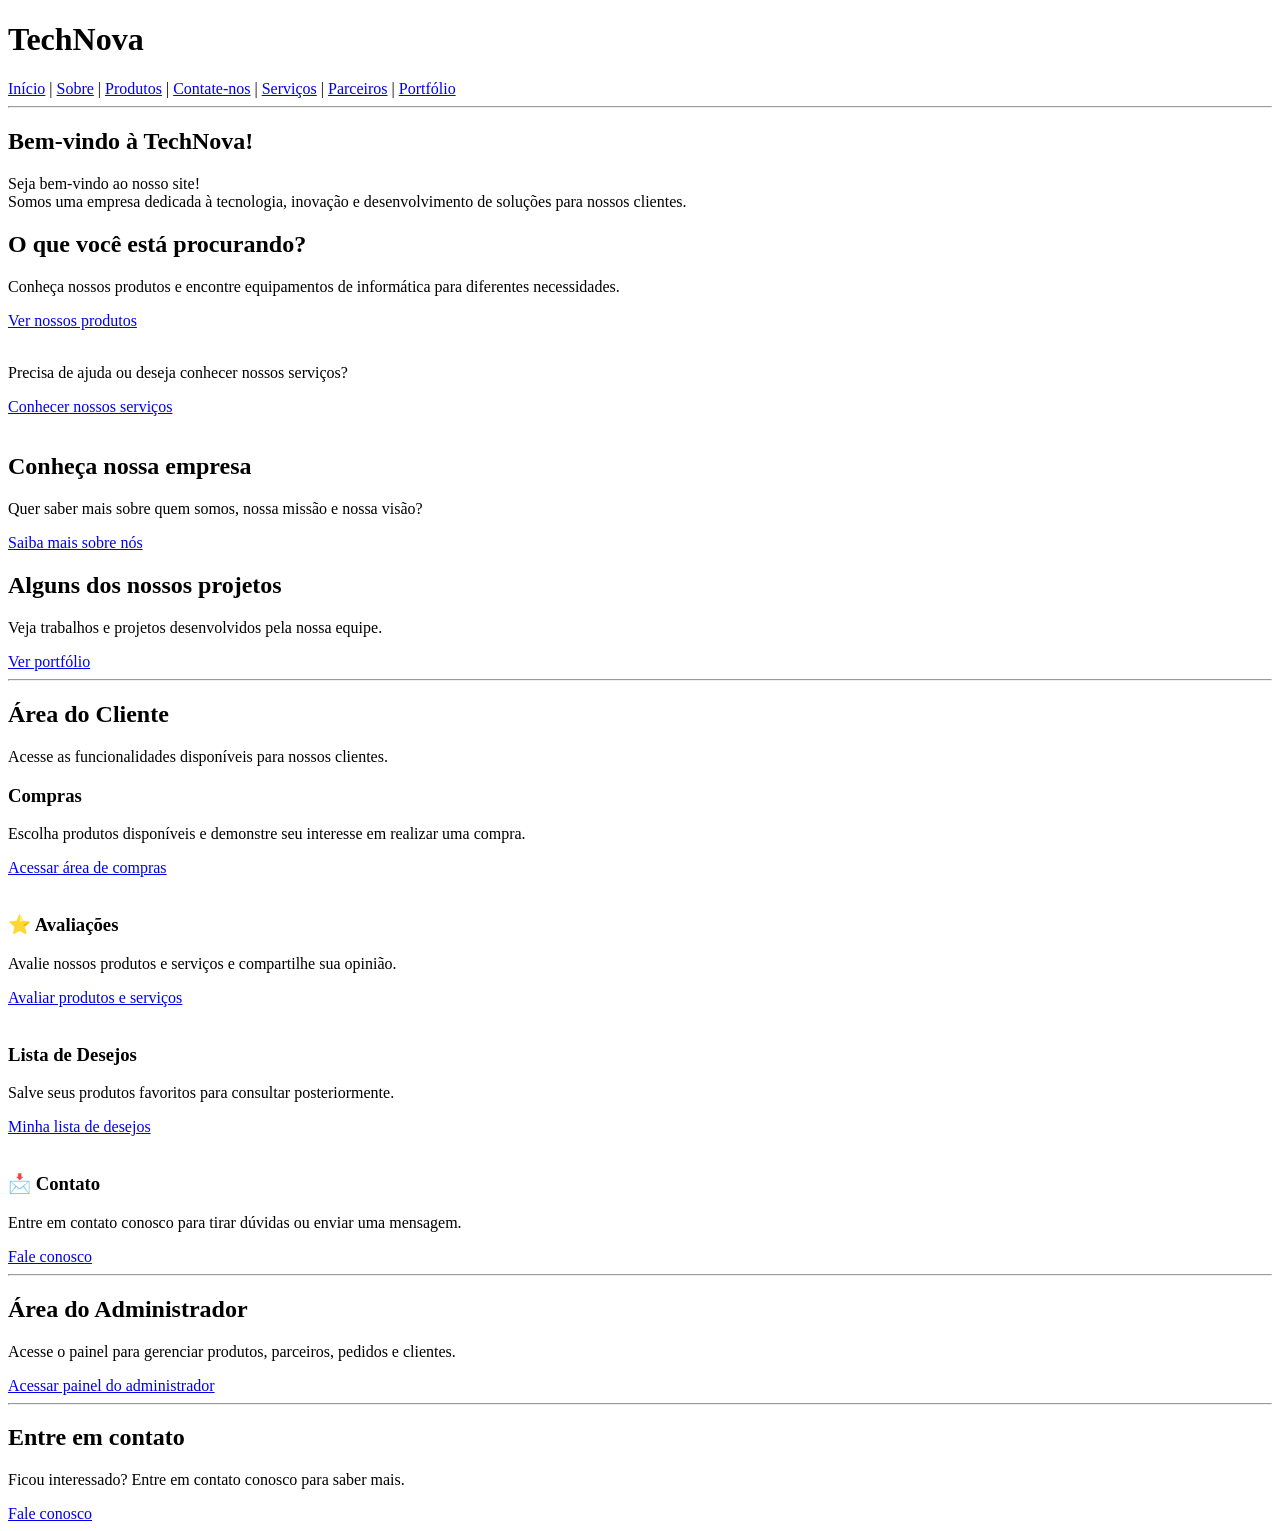
==== index.html @ fadacc32 "Atualização do projeto" ====
<!DOCTYPE html>
<html lang="pt-BR">

<head>
    <meta charset="UTF-8">
    <meta name="viewport" content="width=device-width, initial-scale=1.0">
    <title>TechNova</title>
</head>

<body>

    <h1>TechNova</h1>

    <nav>
        <a href="index.html">Início</a> |
        <a href="sobre.html">Sobre</a> |
        <a href="produtos.html">Produtos</a> |
        <a href="contate-nos.html">Contate-nos</a> |
        <a href="serviços.html">Serviços</a> |
        <a href="parceiros.html">Parceiros</a> |
        <a href="portfólio.html">Portfólio</a>
    </nav>

    <hr>

    <h2>Bem-vindo à TechNova!</h2>

    <p>
        Seja bem-vindo ao nosso site!<br>
        Somos uma empresa dedicada à tecnologia, inovação e desenvolvimento
        de soluções para nossos clientes.
    </p>

    <h2>O que você está procurando?</h2>

    <p>
        Conheça nossos produtos e encontre equipamentos de informática
        para diferentes necessidades.
    </p>

    <a href="produtos.html">Ver nossos produtos</a>

    <br><br>

    <p>
        Precisa de ajuda ou deseja conhecer nossos serviços?
    </p>

    <a href="serviços.html">Conhecer nossos serviços</a>

    <br><br>

    <h2>Conheça nossa empresa</h2>

    <p>
        Quer saber mais sobre quem somos, nossa missão e nossa visão?
    </p>

    <a href="sobre.html">Saiba mais sobre nós</a>

    <h2>Alguns dos nossos projetos</h2>

    <p>
        Veja trabalhos e projetos desenvolvidos pela nossa equipe.
    </p>

    <a href="portfólio.html">Ver portfólio</a>

    <hr>

    <h2>Área do Cliente</h2>

    <p>
        Acesse as funcionalidades disponíveis para nossos clientes.
    </p>

    <h3> Compras</h3>

    <p>
        Escolha produtos disponíveis e demonstre seu interesse em realizar
        uma compra.
    </p>

    <a href="compras.html">Acessar área de compras</a>

    <br><br>

    <h3>⭐ Avaliações</h3>

    <p>
        Avalie nossos produtos e serviços e compartilhe sua opinião.
    </p>

    <a href="avaliacoes.html">Avaliar produtos e serviços</a>

    <br><br>

    <h3> Lista de Desejos</h3>

    <p>
        Salve seus produtos favoritos para consultar posteriormente.
    </p>

    <a href="lista-desejos.html">Minha lista de desejos</a>

    <br><br>

    <h3>📩 Contato</h3>

    <p>
        Entre em contato conosco para tirar dúvidas ou enviar uma mensagem.
    </p>

    <a href="contate-nos.html">Fale conosco</a>

    <hr>

    <h2>Área do Administrador</h2>

    <p>
        Acesse o painel para gerenciar produtos, parceiros, pedidos e clientes.
    </p>

    <a href="admin.html">Acessar painel do administrador</a>

    <hr>

    <h2>Entre em contato</h2>

    <p>
        Ficou interessado? Entre em contato conosco para saber mais.
    </p>

    <a href="contate-nos.html">Fale conosco</a>
    
       
</body>

</html>
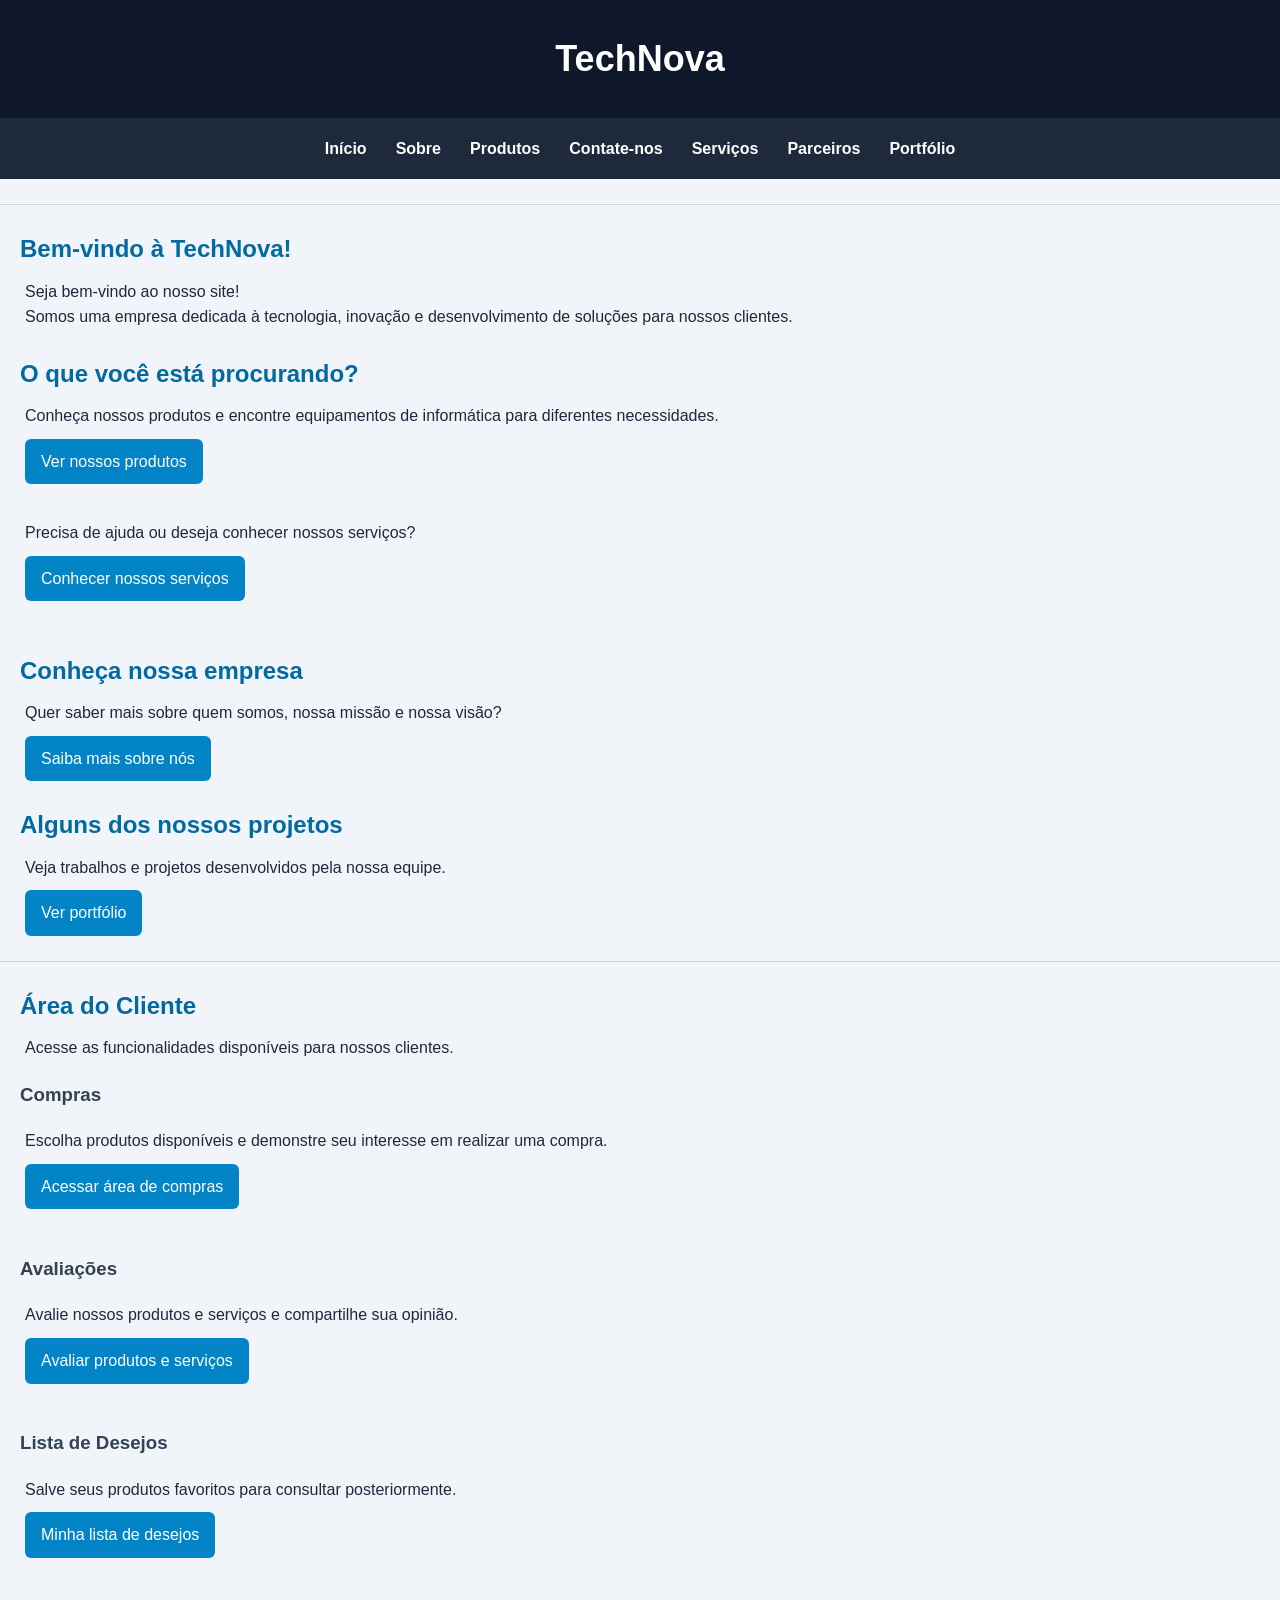
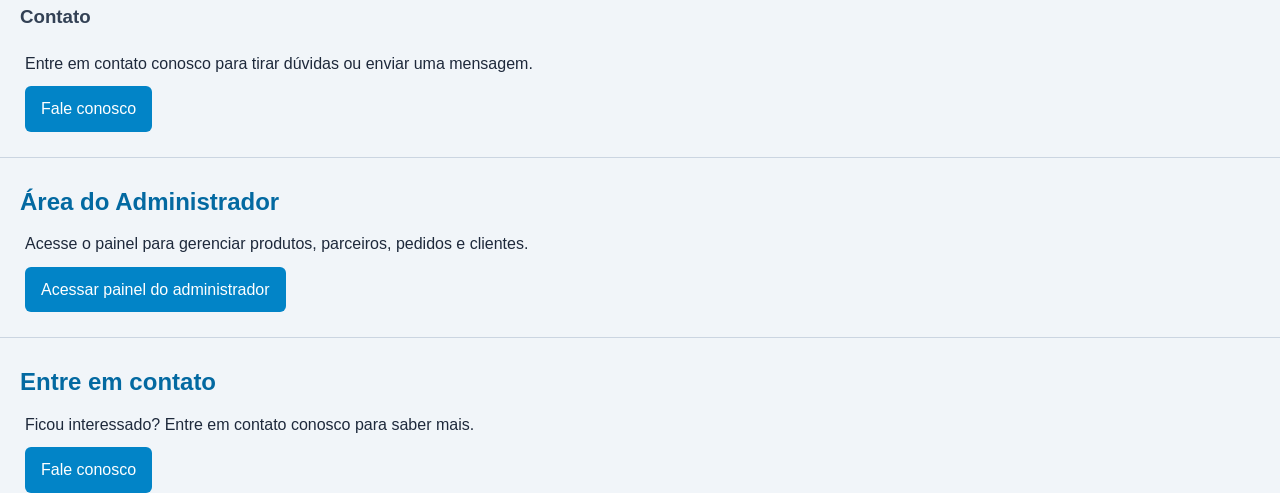
==== commit 50fa3e96: "Adiciona CSS à página inicial" ====
--- a/index.html
+++ b/index.html
@@ -5,6 +5,7 @@
     <meta charset="UTF-8">
     <meta name="viewport" content="width=device-width, initial-scale=1.0">
     <title>TechNova</title>
+    <link rel="stylesheet" href="style.css">
 </head>
 
 <body>
@@ -85,7 +86,7 @@
 
     <br><br>
 
-    <h3>⭐ Avaliações</h3>
+    <h3> Avaliações</h3>
 
     <p>
         Avalie nossos produtos e serviços e compartilhe sua opinião.
@@ -105,7 +106,7 @@
 
     <br><br>
 
-    <h3>📩 Contato</h3>
+    <h3> Contato</h3>
 
     <p>
         Entre em contato conosco para tirar dúvidas ou enviar uma mensagem.
--- a/style.css
+++ b/style.css
@@ -0,0 +1,75 @@
+
+/* Configuração geral */
+body {
+    font-family: Arial, sans-serif;
+    background-color: #f1f5f9;
+    color: #1e293b;
+    margin: 0;
+    line-height: 1.6;
+}
+
+/* Título principal */
+h1 {
+    background-color: #0f172a;
+    color: white;
+    text-align: center;
+    padding: 30px;
+    margin: 0;
+    font-size: 36px;
+}
+
+/* Menu de navegação */
+nav {
+    background-color: #1e293b;
+    text-align: center;
+    padding: 18px;
+}
+
+nav a {
+    color: white;
+    text-decoration: none;
+    margin: 8px;
+    font-weight: bold;
+}
+
+nav a:hover {
+    color: #38bdf8;
+}
+
+/* Títulos das seções */
+h2 {
+    color: #0369a1;
+    margin: 25px 20px 10px;
+}
+
+h3 {
+    color: #334155;
+    margin-left: 20px;
+}
+
+/* Parágrafos */
+p {
+    margin: 10px 25px;
+}
+
+/* Links do conteúdo */
+body > a {
+    display: inline-block;
+    background-color: #0284c7;
+    color: white;
+    text-decoration: none;
+    padding: 10px 16px;
+    margin-left: 25px;
+    border-radius: 6px;
+}
+
+body > a:hover {
+    background-color: #075985;
+}
+
+/* Separadores */
+hr {
+    border: none;
+    border-top: 1px solid #cbd5e1;
+    margin: 25px 0;
+}
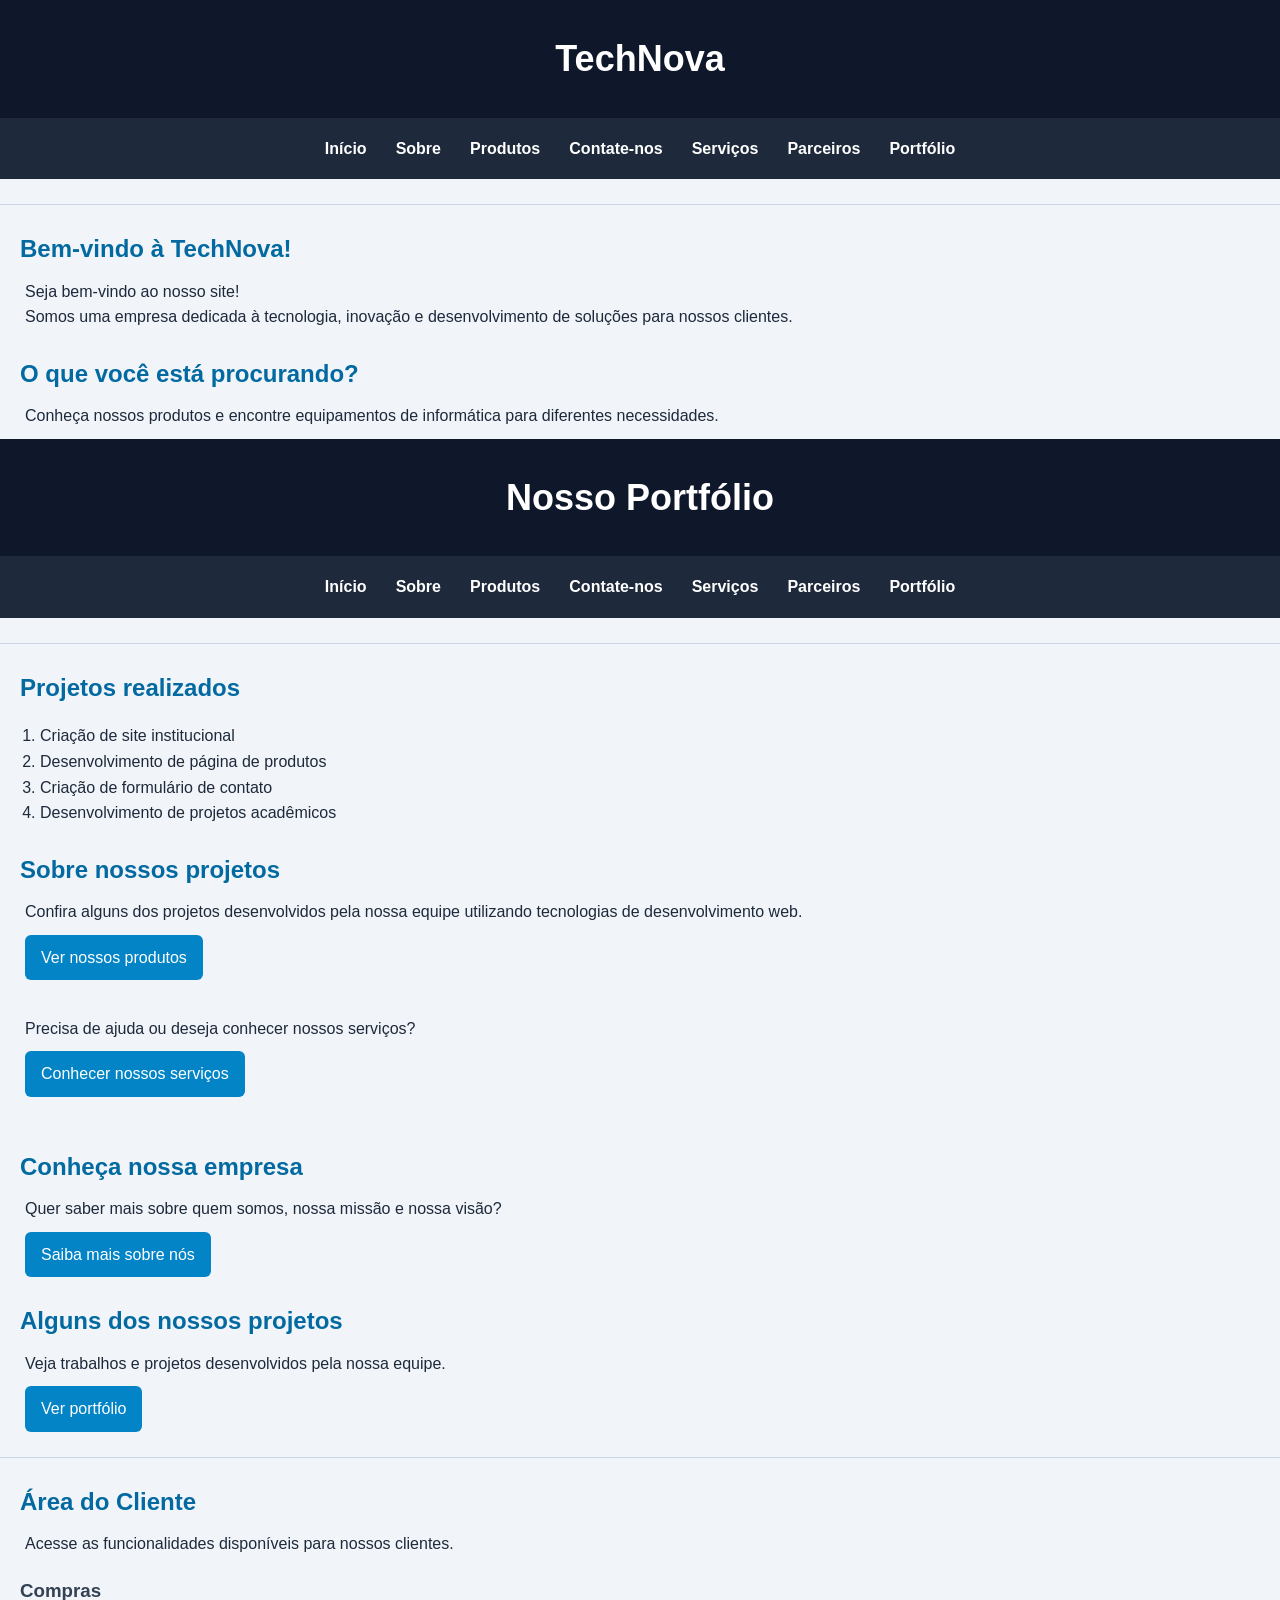
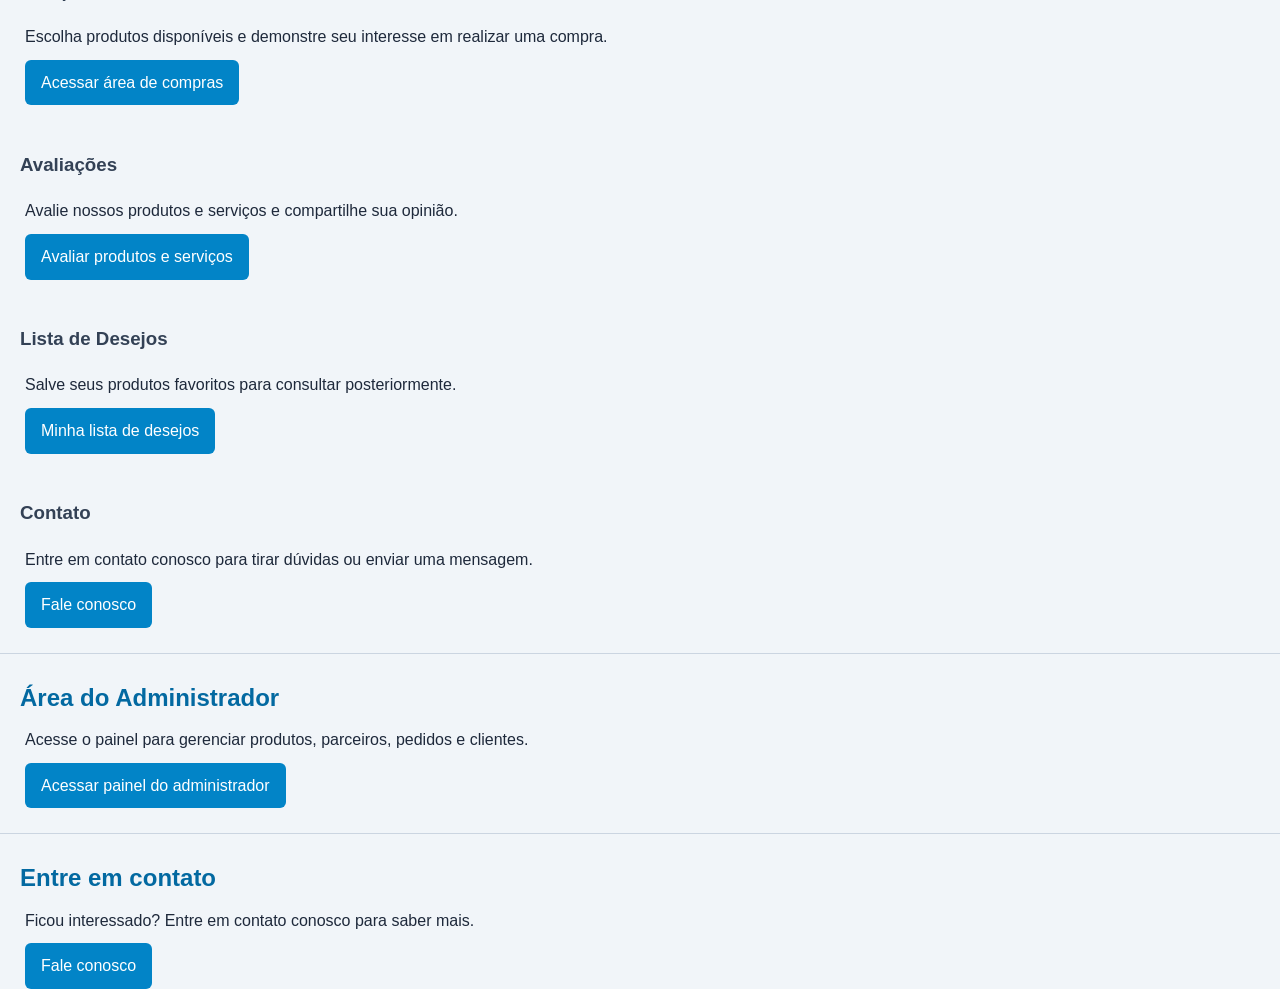
==== commit 6730deab: "css nas paginas" ====
--- a/index.html
+++ b/index.html
@@ -5,7 +5,77 @@
     <meta charset="UTF-8">
     <meta name="viewport" content="width=device-width, initial-scale=1.0">
     <title>TechNova</title>
-    <link rel="stylesheet" href="style.css">
+    <style>
+    body {
+    font-family: Arial, sans-serif;
+    background-color: #f1f5f9;
+    color: #1e293b;
+    margin: 0;
+    line-height: 1.6;
+}
+
+h1 {
+    background-color: #0f172a;
+    color: white;
+    text-align: center;
+    padding: 30px;
+    margin: 0;
+    font-size: 36px;
+}
+
+nav {
+    background-color: #1e293b;
+    text-align: center;
+    padding: 18px;
+}
+
+nav a {
+    color: white;
+    text-decoration: none;
+    margin: 8px;
+    font-weight: bold;
+}
+
+nav a:hover {
+    color: #38bdf8;
+}
+
+h2 {
+    color: #0369a1;
+    margin: 25px 20px 10px;
+}
+
+h3 {
+    color: #334155;
+    margin-left: 20px;
+}
+
+p {
+    margin: 10px 25px;
+}
+
+body > a {
+    display: inline-block;
+    background-color: #0284c7;
+    color: white;
+    text-decoration: none;
+    padding: 10px 16px;
+    margin-left: 25px;
+    border-radius: 6px;
+}
+
+body > a:hover {
+    background-color: #075985;
+}
+
+
+hr {
+    border: none;
+    border-top: 1px solid #cbd5e1;
+    margin: 25px 0;
+}
+</style>
+
 </head>
 
 <body>
@@ -38,7 +108,44 @@
         Conheça nossos produtos e encontre equipamentos de informática
         para diferentes necessidades.
     </p>
-
+<!DOCTYPE html>
+<html lang="pt-BR">
+<head>
+    <meta charset="UTF-8">
+    <meta name="viewport" content="width=device-width, initial-scale=1.0">
+    <title>Portfólio</title>
+</head>
+<body>
+
+    <h1>Nosso Portfólio</h1>
+
+    <nav>
+        <a href="index.html">Início</a> |
+        <a href="sobre.html">Sobre</a> |
+        <a href="produtos.html">Produtos</a> |
+        <a href="contate-nos.html">Contate-nos</a> |
+        <a href="serviços.html">Serviços</a> |
+        <a href="parceiros.html">Parceiros</a> |
+        <a href="portfólio.html">Portfólio</a>
+    </nav>
+
+    <hr>
+
+    <h2>Projetos realizados</h2>
+
+    <ol>
+        <li>Criação de site institucional</li>
+        <li>Desenvolvimento de página de produtos</li>
+        <li>Criação de formulário de contato</li>
+        <li>Desenvolvimento de projetos acadêmicos</li>
+    </ol>
+
+    <h2>Sobre nossos projetos</h2>
+
+    <p>Confira alguns dos projetos desenvolvidos pela nossa equipe utilizando tecnologias de desenvolvimento web.</p>
+
+</body>
+</html>
     <a href="produtos.html">Ver nossos produtos</a>
 
     <br><br>
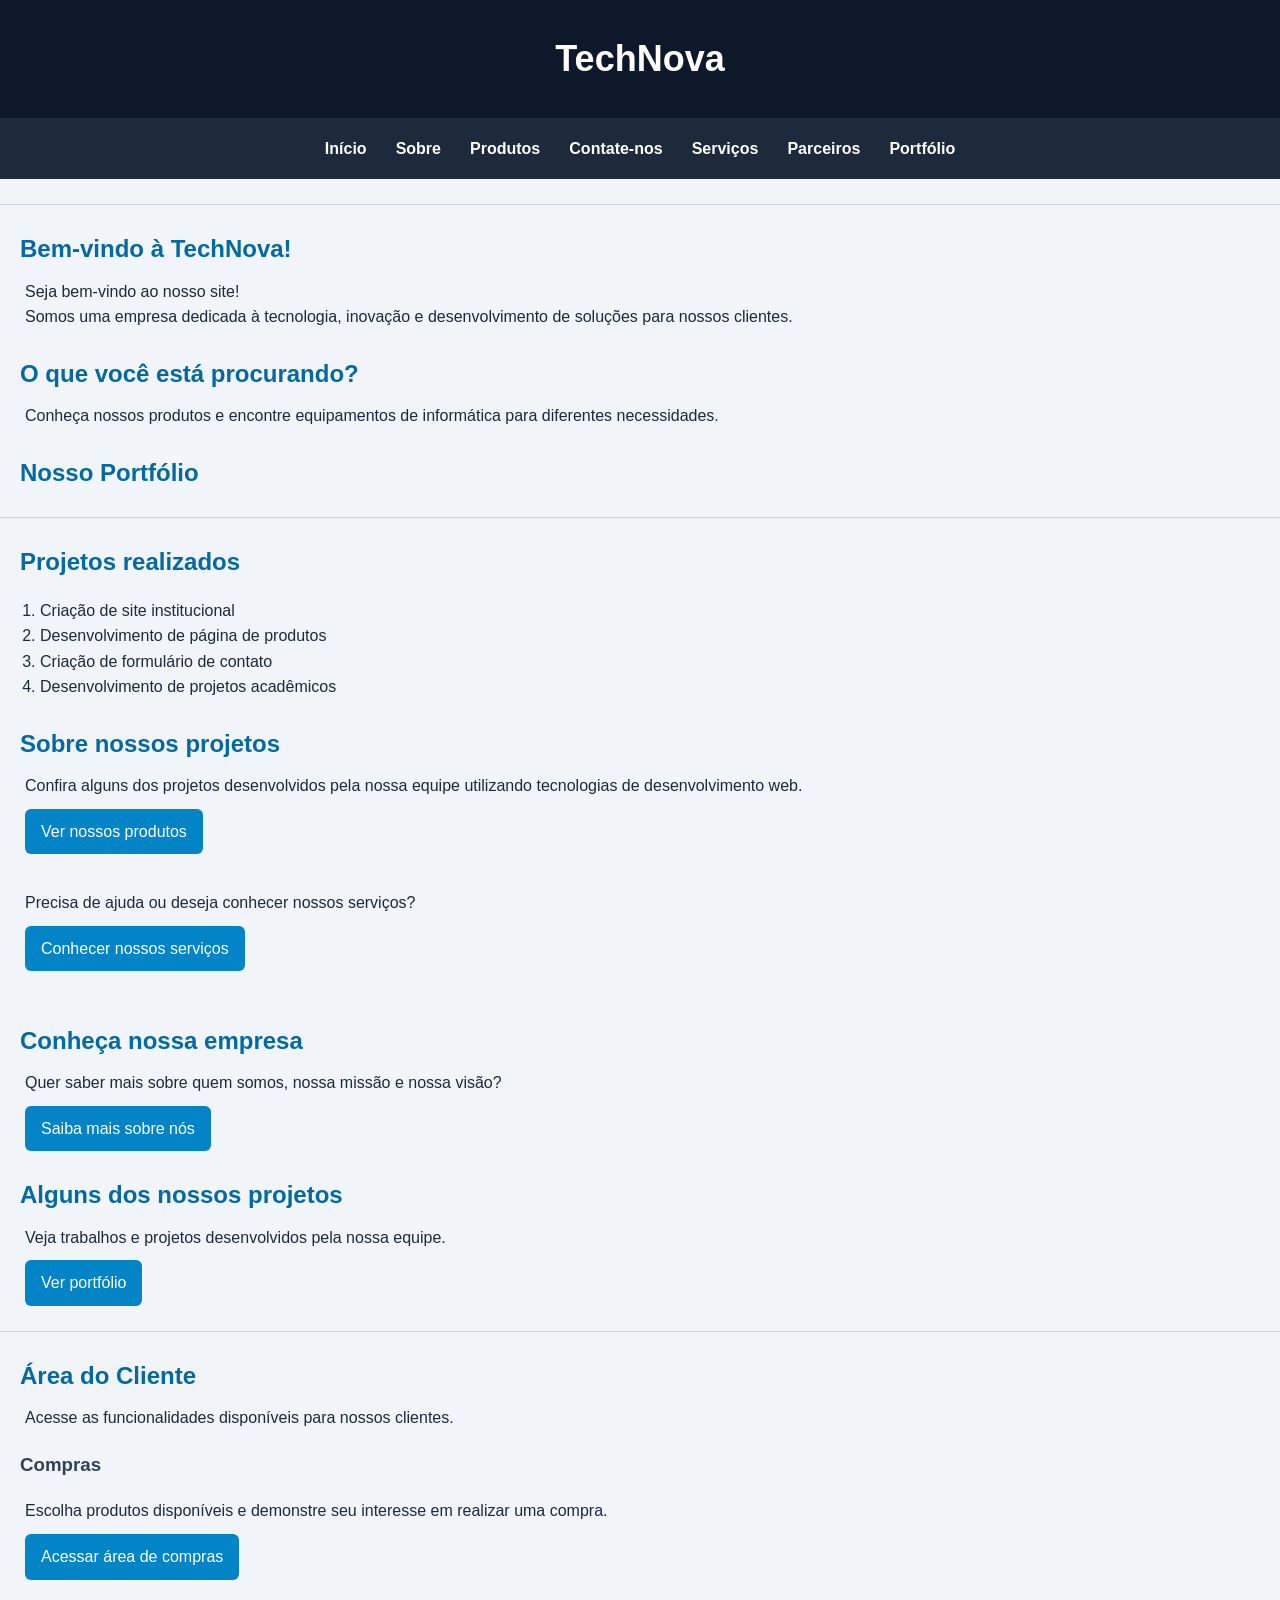
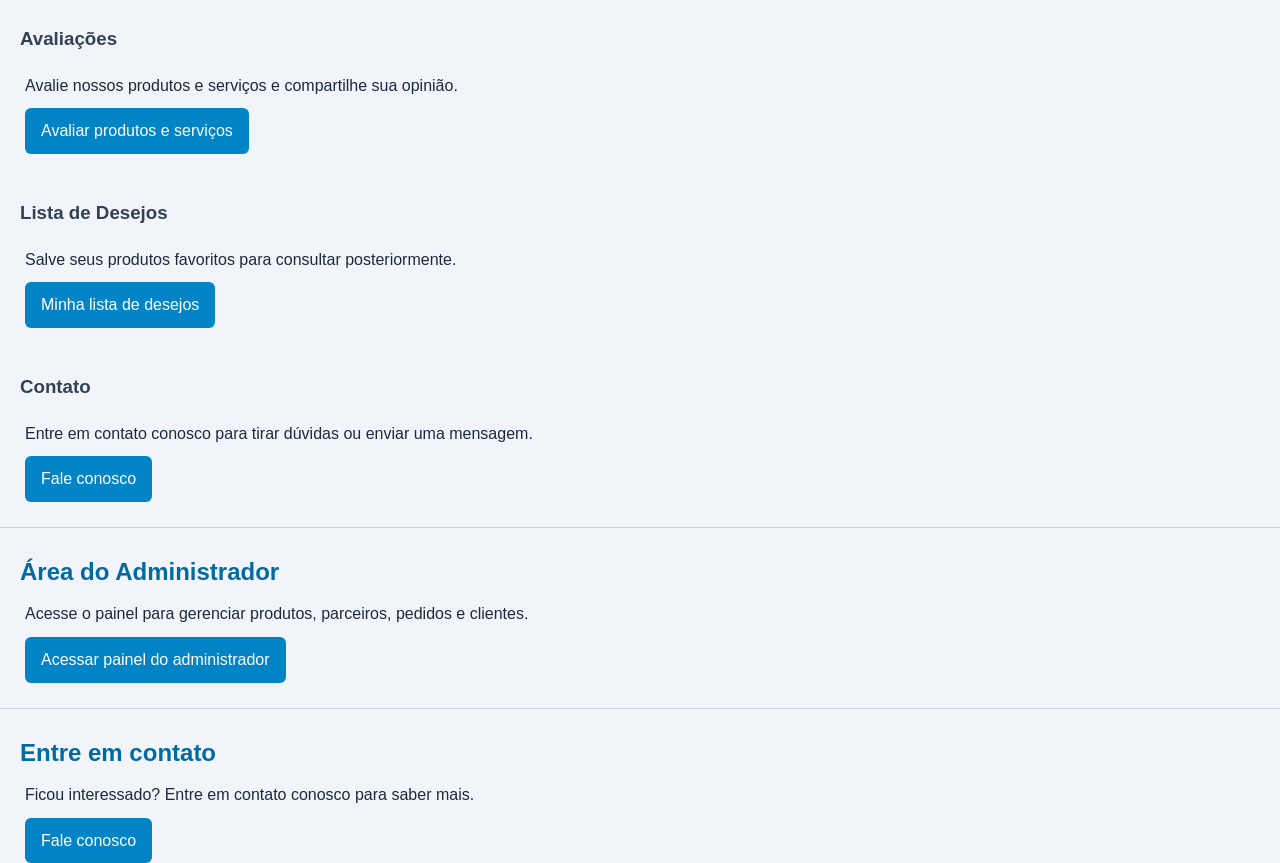
==== commit 94695e96: "css nas paginas" ====
--- a/index.html
+++ b/index.html
@@ -75,7 +75,6 @@
     margin: 25px 0;
 }
 </style>
-
 </head>
 
 <body>
@@ -117,17 +116,8 @@
 </head>
 <body>
 
-    <h1>Nosso Portfólio</h1>
-
-    <nav>
-        <a href="index.html">Início</a> |
-        <a href="sobre.html">Sobre</a> |
-        <a href="produtos.html">Produtos</a> |
-        <a href="contate-nos.html">Contate-nos</a> |
-        <a href="serviços.html">Serviços</a> |
-        <a href="parceiros.html">Parceiros</a> |
-        <a href="portfólio.html">Portfólio</a>
-    </nav>
+    <h2>Nosso Portfólio</h2>
+
 
     <hr>
 
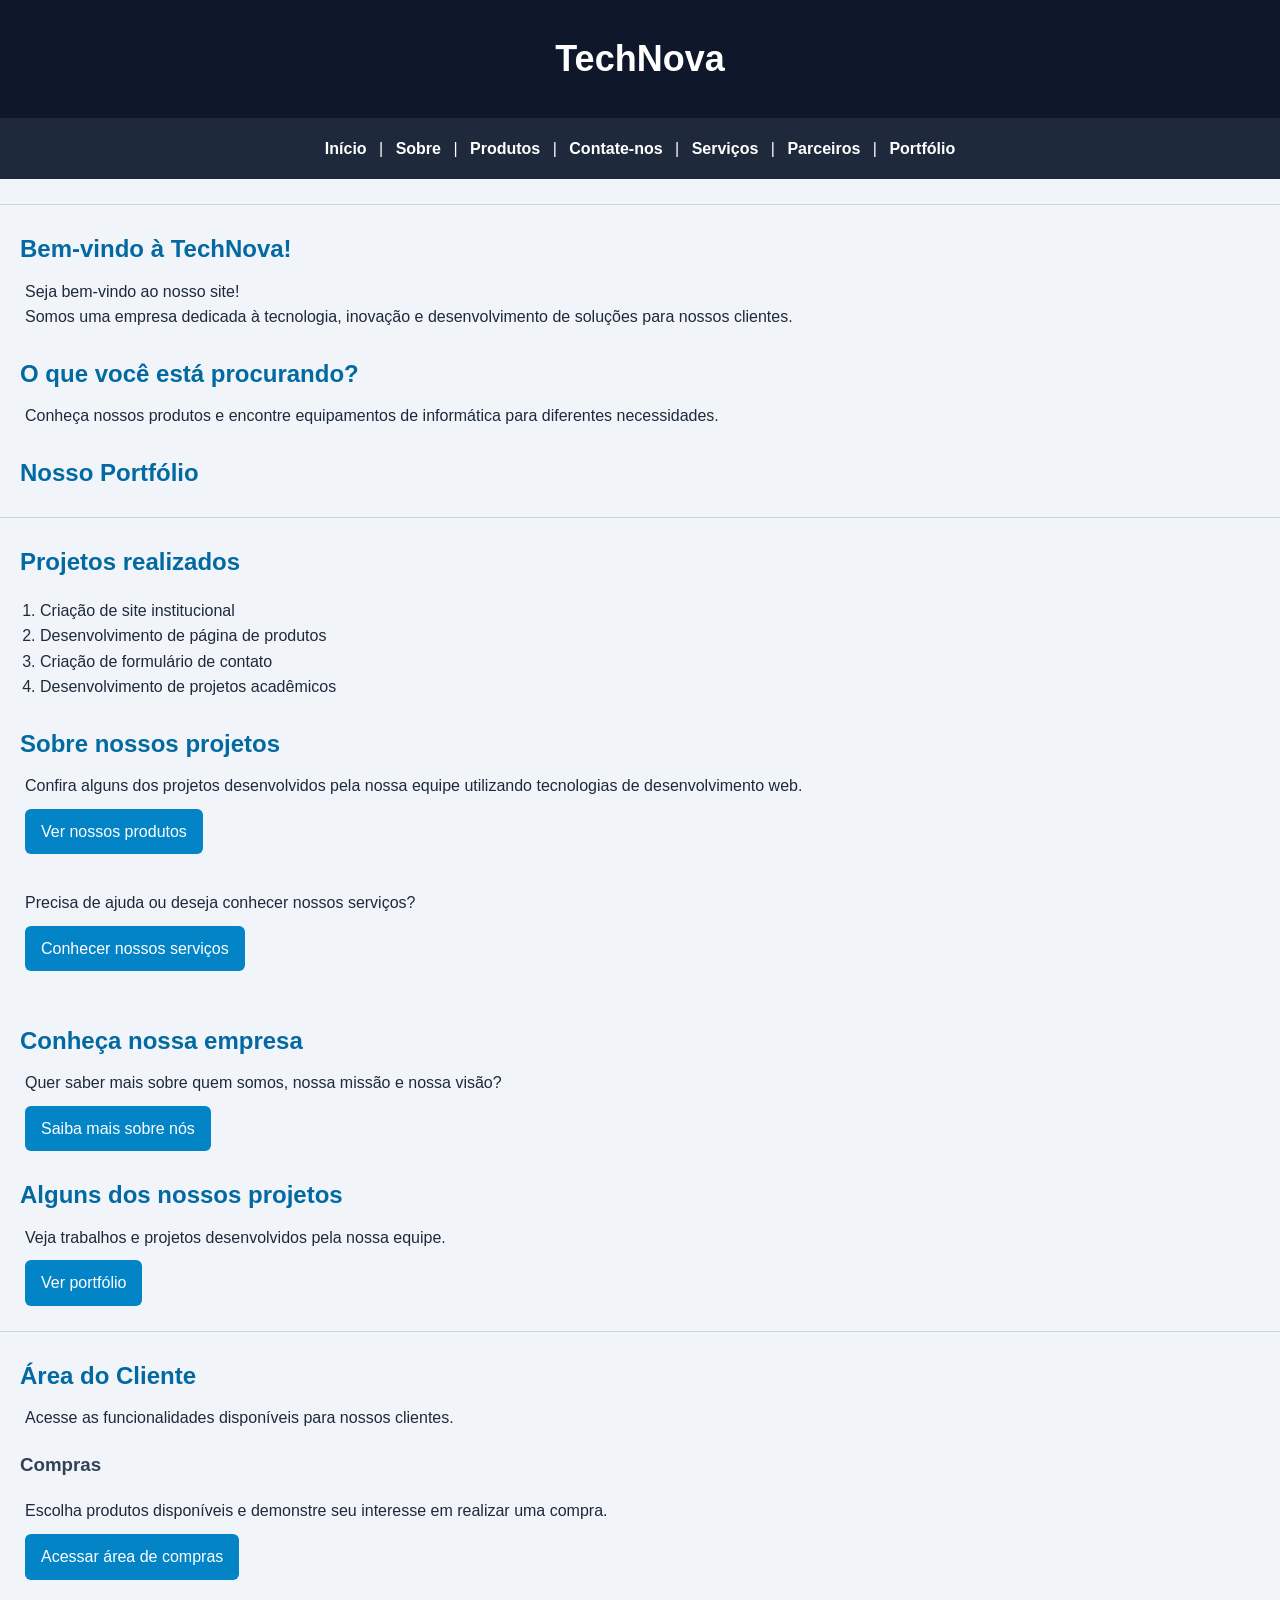
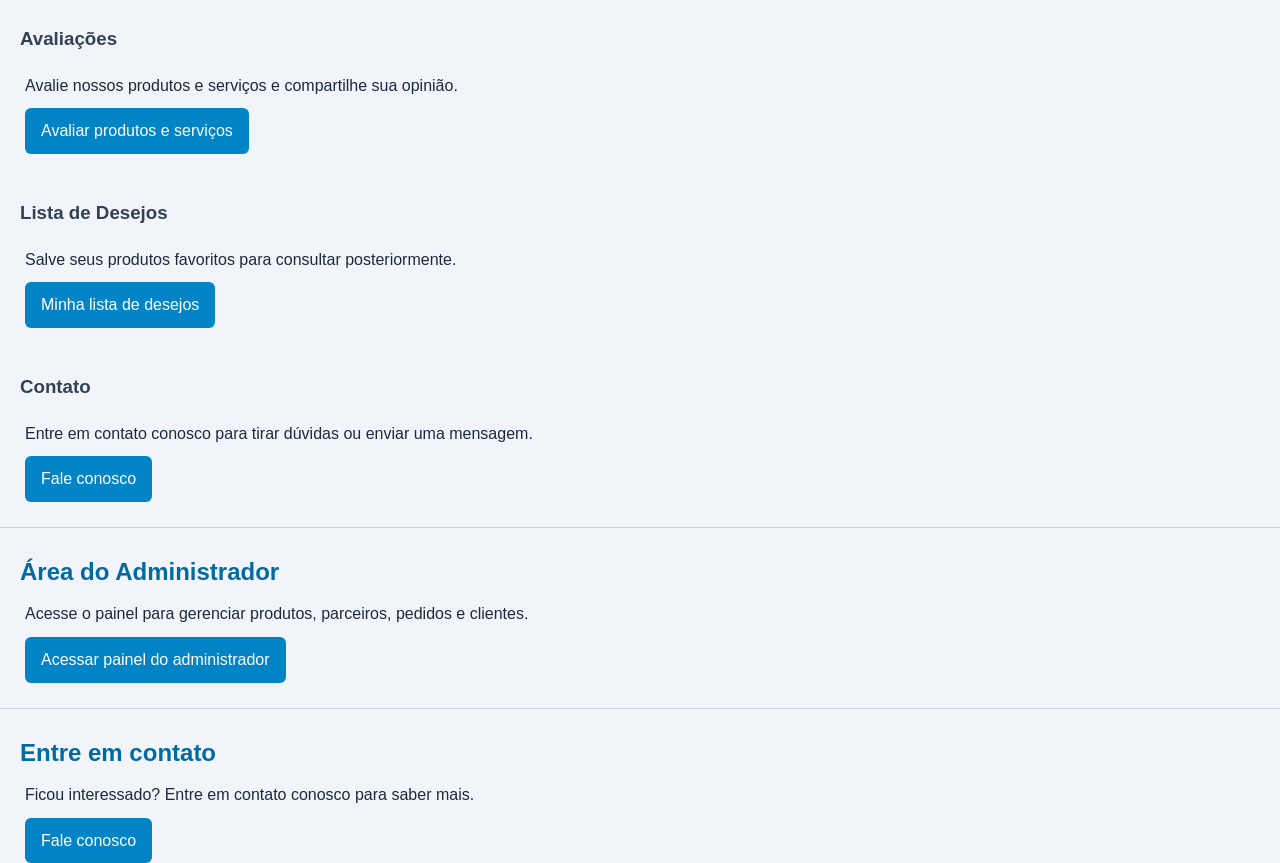
==== commit 26a835e7: "nenhum comentario" ====
--- a/index.html
+++ b/index.html
@@ -5,6 +5,7 @@
     <meta charset="UTF-8">
     <meta name="viewport" content="width=device-width, initial-scale=1.0">
     <title>TechNova</title>
+<link rel="stylesheet" href="style.css">
     <style>
     body {
     font-family: Arial, sans-serif;
--- a/style.css
+++ b/style.css
@@ -0,0 +1,38 @@
+
+header {
+    background-color: blue;
+    color: white;
+    text-align: center;
+    padding: 20px;
+}
+
+nav {
+    background-color: black;
+    color: white;
+    text-align: center;
+    padding: 15px;
+}
+
+aside {
+    background-color: lightgray;
+    width: 25%;
+    padding: 20px;
+    float: left;
+    box-sizing: border-box;
+}
+
+main {
+    background-color: white;
+    width: 75%;
+    padding: 20px;
+    float: left;
+    box-sizing: border-box;
+}
+
+footer {
+    background-color: blue;
+    color: white;
+    text-align: center;
+    padding: 15px;
+    clear: both;
+}
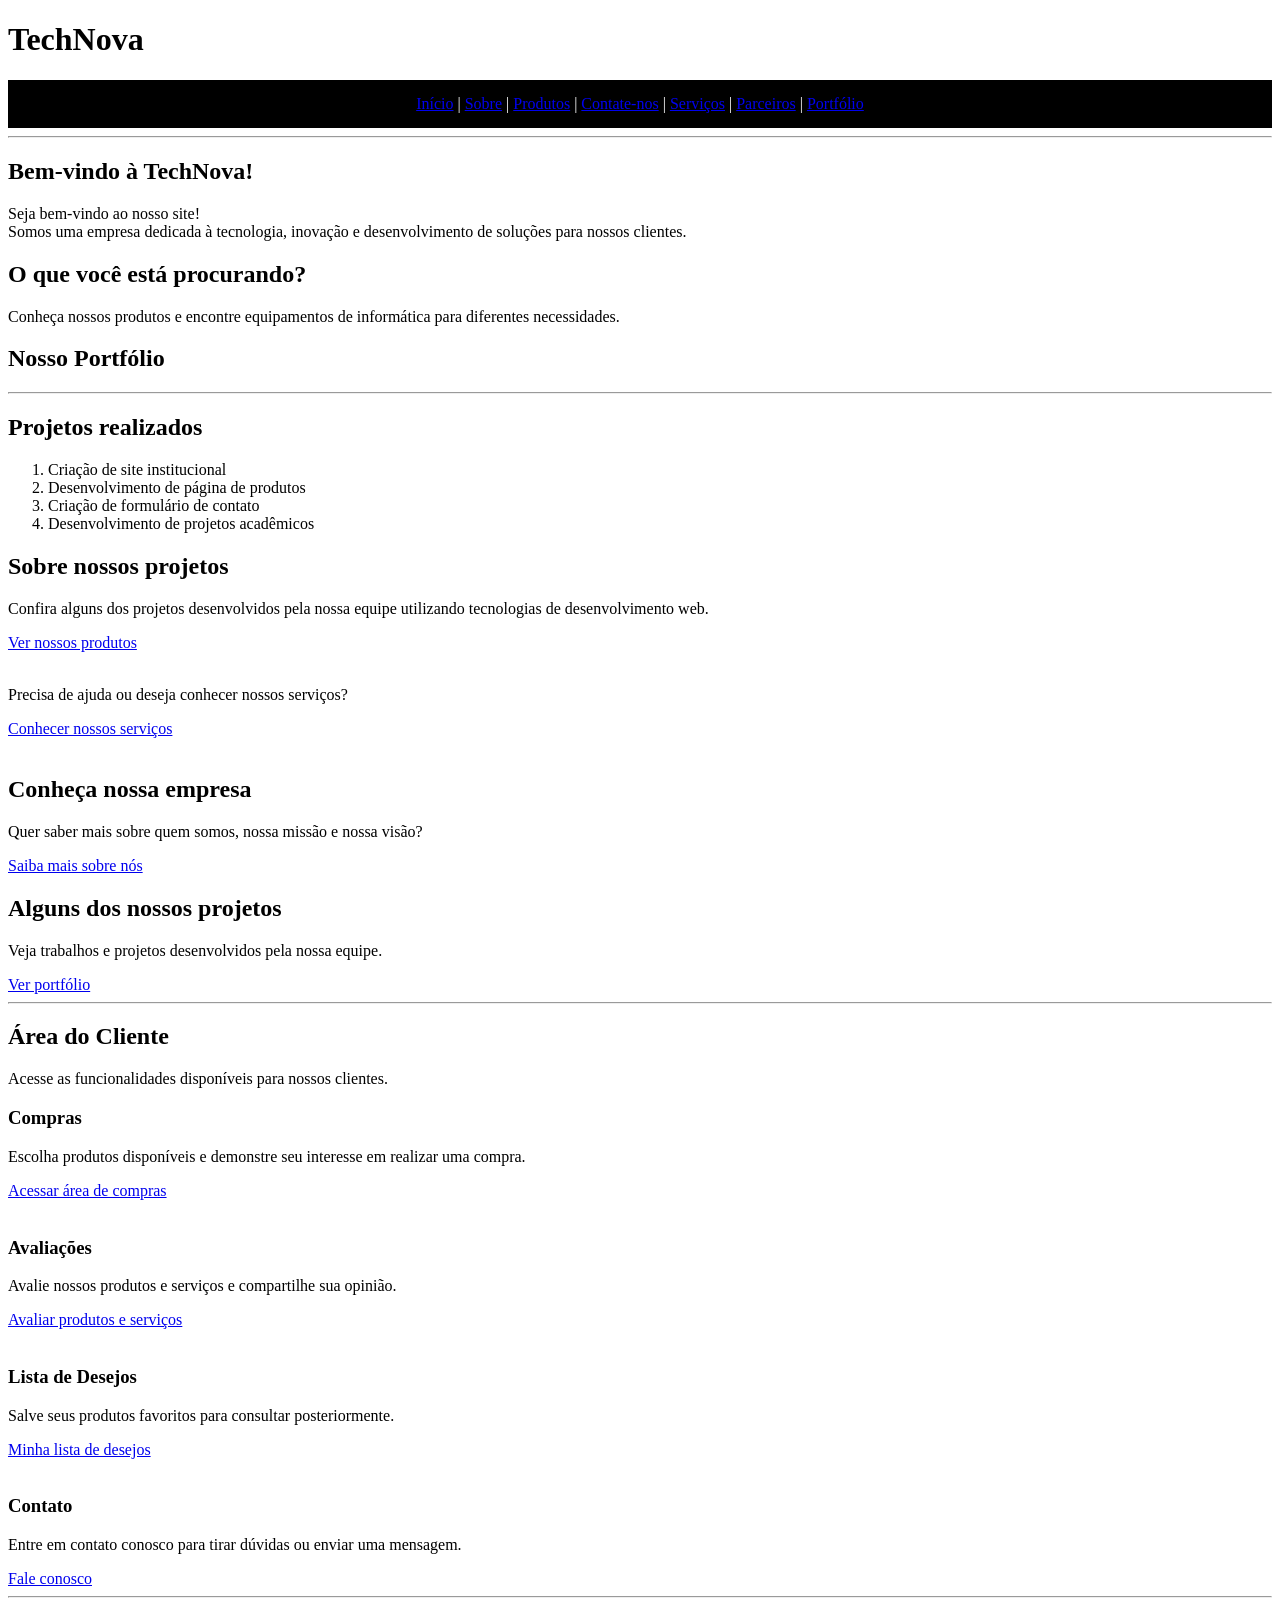
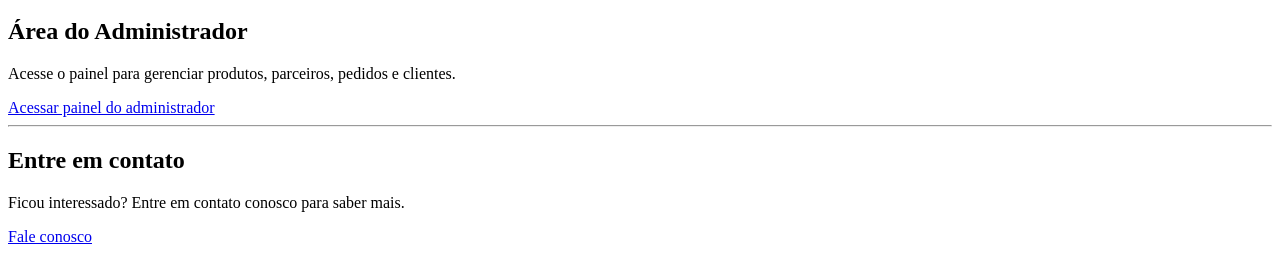
==== commit 0bfba304: "nenhum comentario" ====
--- a/index.html
+++ b/index.html
@@ -6,76 +6,7 @@
     <meta name="viewport" content="width=device-width, initial-scale=1.0">
     <title>TechNova</title>
 <link rel="stylesheet" href="style.css">
-    <style>
-    body {
-    font-family: Arial, sans-serif;
-    background-color: #f1f5f9;
-    color: #1e293b;
-    margin: 0;
-    line-height: 1.6;
-}
 
-h1 {
-    background-color: #0f172a;
-    color: white;
-    text-align: center;
-    padding: 30px;
-    margin: 0;
-    font-size: 36px;
-}
-
-nav {
-    background-color: #1e293b;
-    text-align: center;
-    padding: 18px;
-}
-
-nav a {
-    color: white;
-    text-decoration: none;
-    margin: 8px;
-    font-weight: bold;
-}
-
-nav a:hover {
-    color: #38bdf8;
-}
-
-h2 {
-    color: #0369a1;
-    margin: 25px 20px 10px;
-}
-
-h3 {
-    color: #334155;
-    margin-left: 20px;
-}
-
-p {
-    margin: 10px 25px;
-}
-
-body > a {
-    display: inline-block;
-    background-color: #0284c7;
-    color: white;
-    text-decoration: none;
-    padding: 10px 16px;
-    margin-left: 25px;
-    border-radius: 6px;
-}
-
-body > a:hover {
-    background-color: #075985;
-}
-
-
-hr {
-    border: none;
-    border-top: 1px solid #cbd5e1;
-    margin: 25px 0;
-}
-</style>
 </head>
 
 <body>
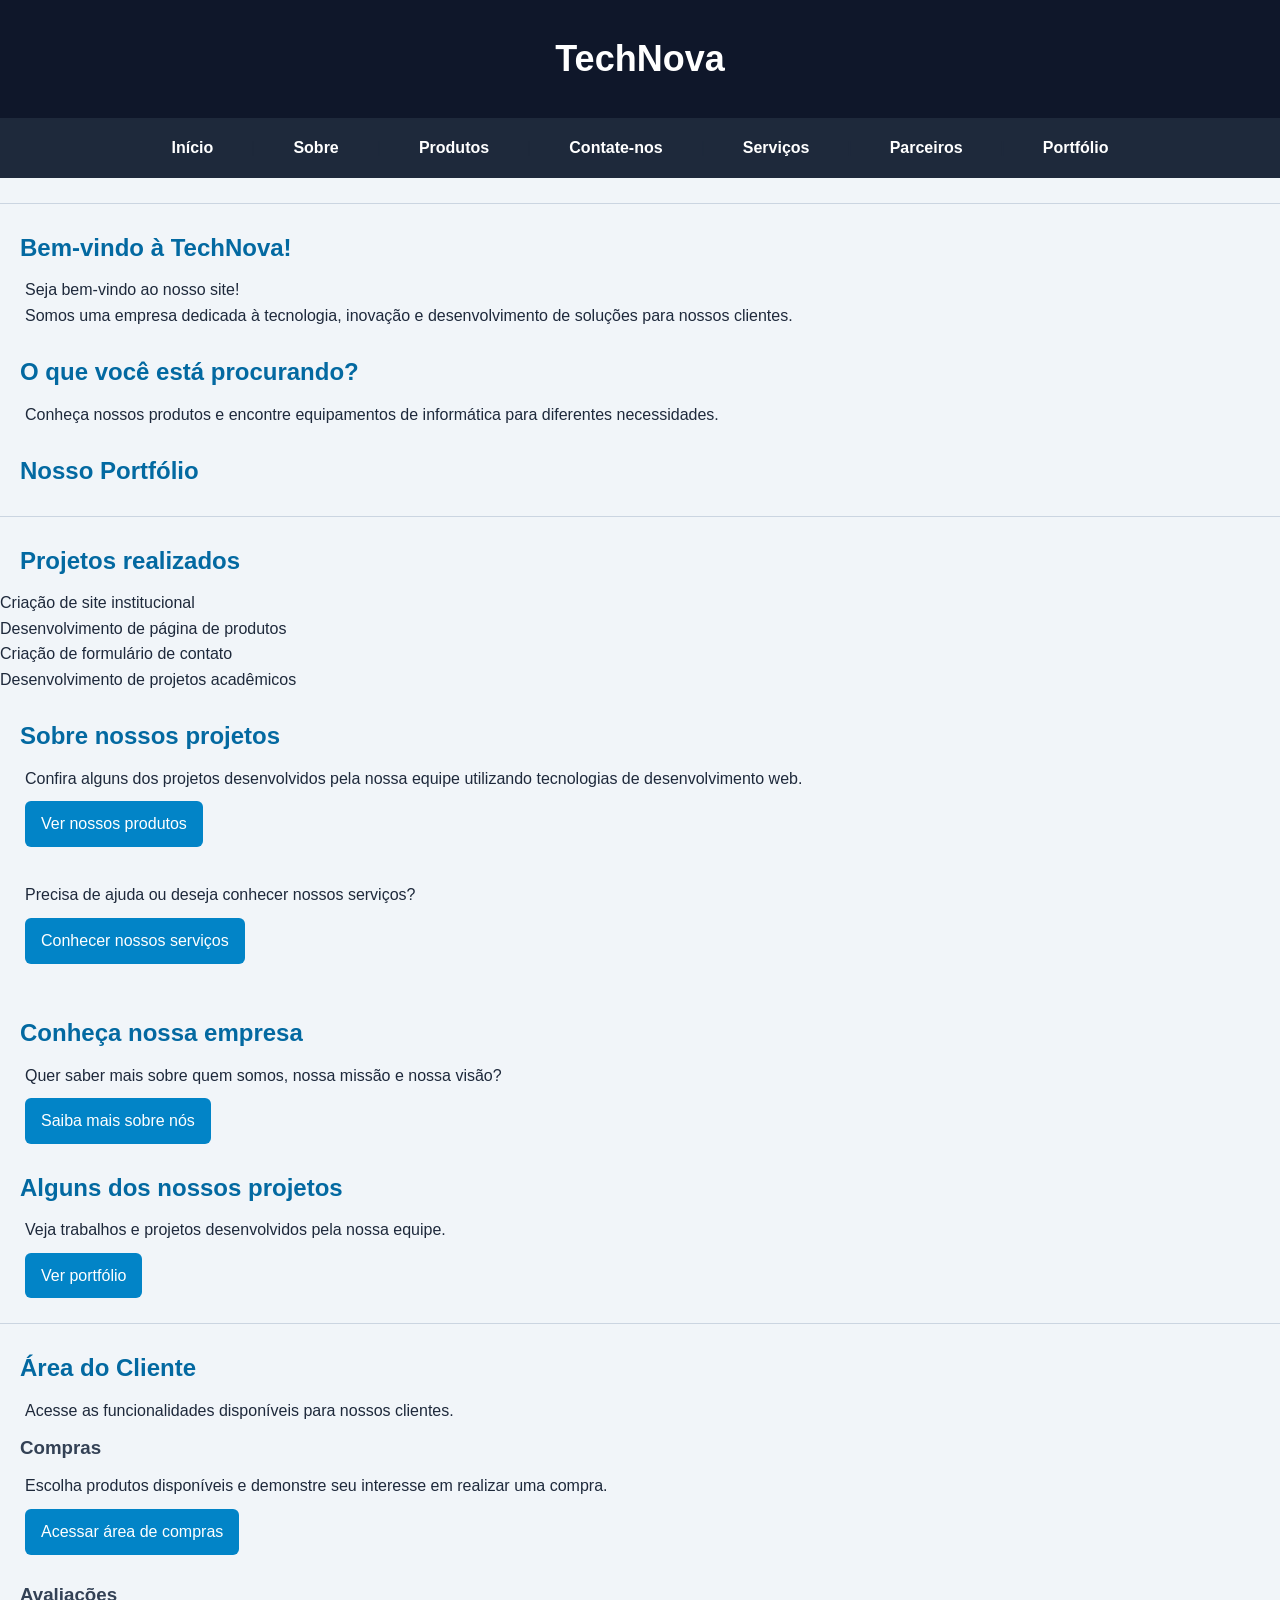
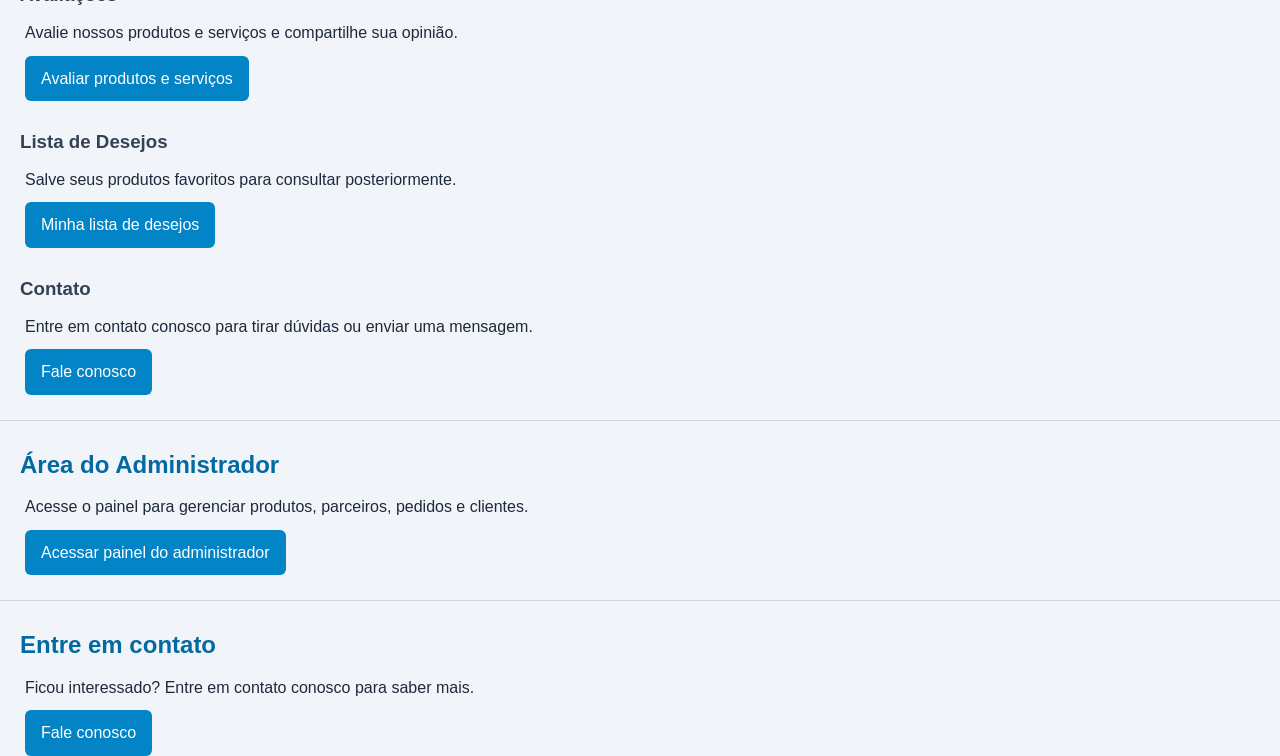
==== commit 76aca2d3: "nenhum comentario" ====
--- a/index.html
+++ b/index.html
@@ -6,7 +6,76 @@
     <meta name="viewport" content="width=device-width, initial-scale=1.0">
     <title>TechNova</title>
 <link rel="stylesheet" href="style.css">
-
+     <style>
+    body {
+    font-family: Arial, sans-serif;
+    background-color: #f1f5f9;
+    color: #1e293b;
+    margin: 0;
+    line-height: 1.6;
+}
+
+h1 {
+    background-color: #0f172a;
+    color: white;
+    text-align: center;
+    padding: 30px;
+    margin: 0;
+    font-size: 36px;
+}
+
+nav {
+    background-color: #1e293b;
+    text-align: center;
+    padding: 18px;
+}
+
+nav a {
+    color: white;
+    text-decoration: none;
+    margin: 8px;
+    font-weight: bold;
+}
+
+nav a:hover {
+    color: #38bdf8;
+}
+
+h2 {
+    color: #0369a1;
+    margin: 25px 20px 10px;
+}
+
+h3 {
+    color: #334155;
+    margin-left: 20px;
+}
+
+p {
+    margin: 10px 25px;
+}
+
+body > a {
+    display: inline-block;
+    background-color: #0284c7;
+    color: white;
+    text-decoration: none;
+    padding: 10px 16px;
+    margin-left: 25px;
+    border-radius: 6px;
+}
+
+body > a:hover {
+    background-color: #075985;
+}
+
+
+hr {
+    border: none;
+    border-top: 1px solid #cbd5e1;
+    margin: 25px 0;
+}
+</style>
 </head>
 
 <body>
--- a/style.css
+++ b/style.css
@@ -1,38 +1,61 @@
+
+* {
+    margin: 0;
+    padding: 0;
+    box-sizing: border-box;
+}
+
+body {
+    font-family: Arial, sans-serif;
+}
 
 header {
-    background-color: blue;
+    width: 100%;
+    height: 150px;
+    background-color: #1e293b;
     color: white;
     text-align: center;
+    padding: 30px;
+}
+
+nav {
+    width: 100%;
+    height: 60px;
+    background-color: #334155;
+    display: flex;
+    justify-content: center;
+    align-items: center;
+    gap: 30px;
+}
+
+nav a {
+    color: white;
+    text-decoration: none;
+}
+
+.container {
+    display: flex;
+    width: 100%;
+    min-height: 400px;
+}
+
+aside {
+    width: 30%;
+    background-color: #e2e8f0;
     padding: 20px;
 }
 
-nav {
-    background-color: black;
-    color: white;
-    text-align: center;
-    padding: 15px;
-}
-
-aside {
-    background-color: lightgray;
-    width: 25%;
+main {
+    width: 70%;
+    background-color: #f8fafc;
     padding: 20px;
-    float: left;
-    box-sizing: border-box;
-}
-
-main {
-    background-color: white;
-    width: 75%;
-    padding: 20px;
-    float: left;
-    box-sizing: border-box;
 }
 
 footer {
-    background-color: blue;
+    width: 100%;
+    height: 100px;
+    background-color: #1e293b;
     color: white;
     text-align: center;
-    padding: 15px;
-    clear: both;
+    padding: 30px;
 }
